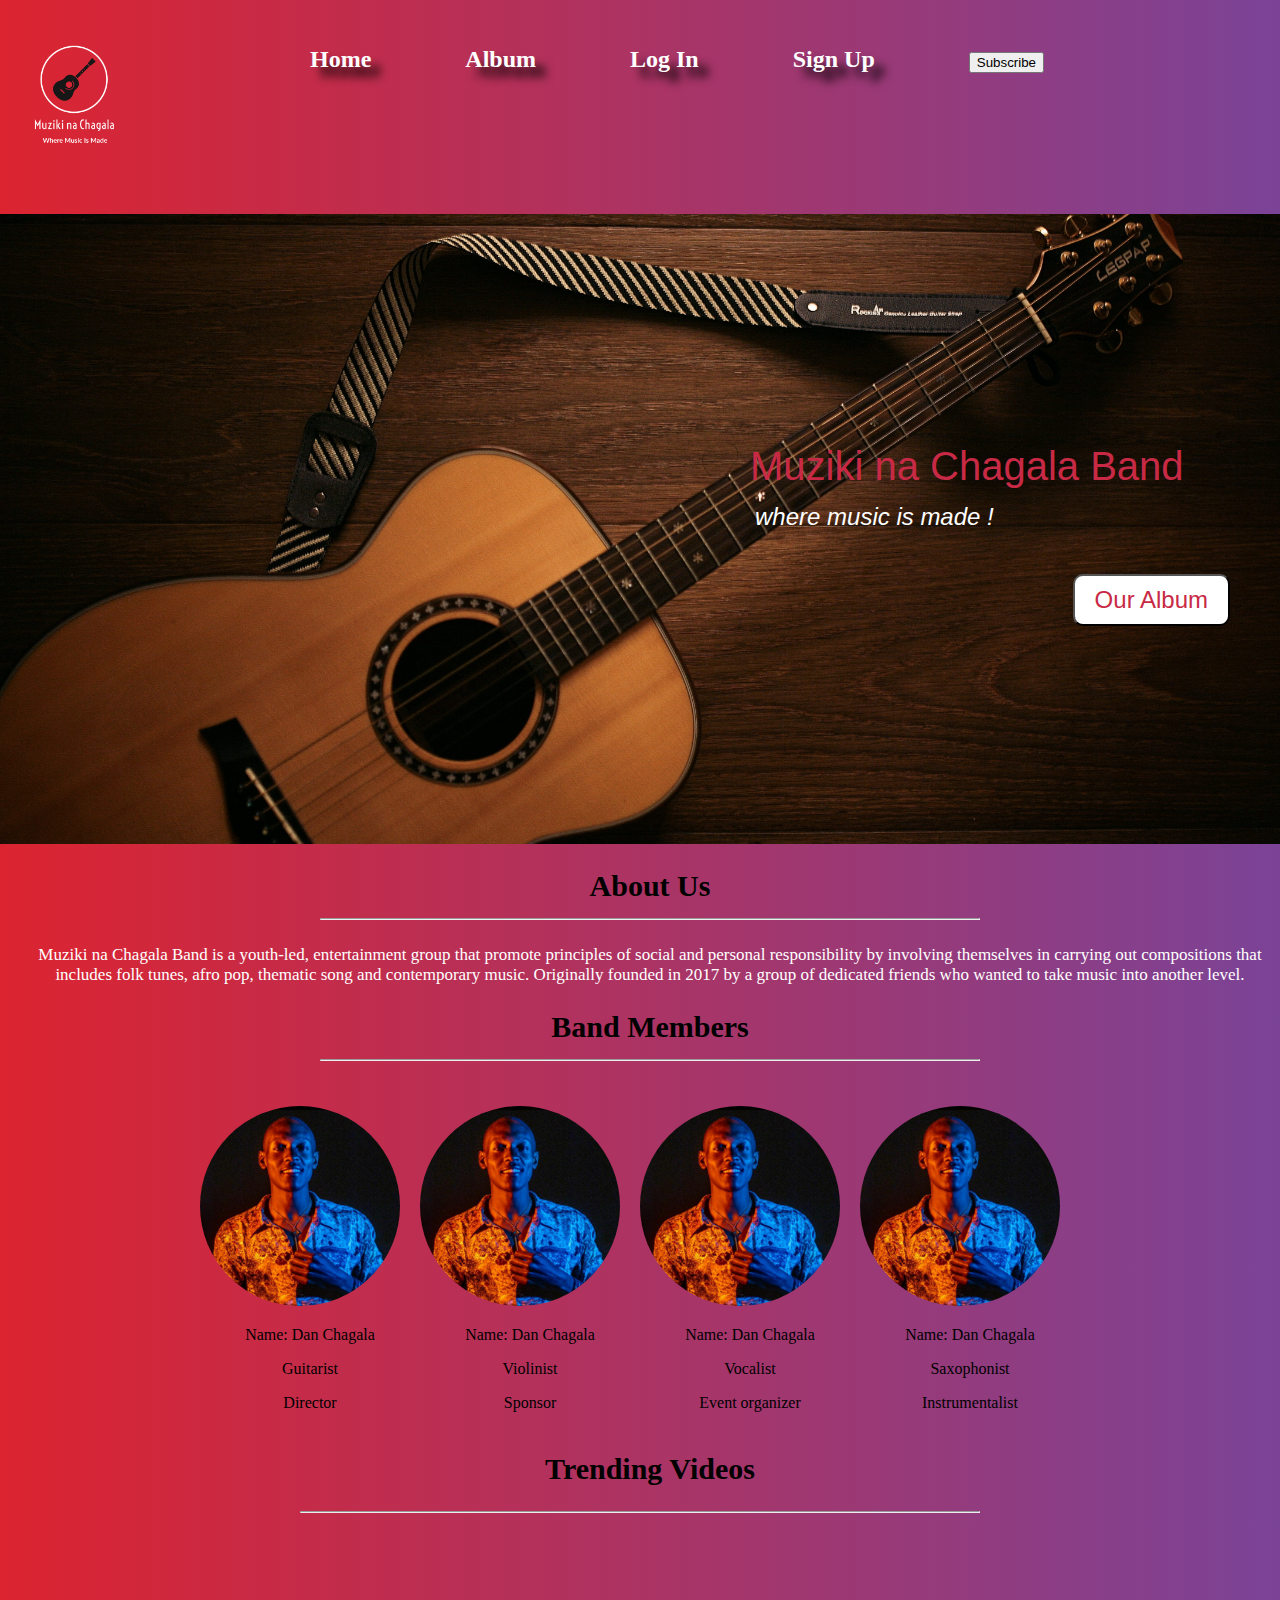
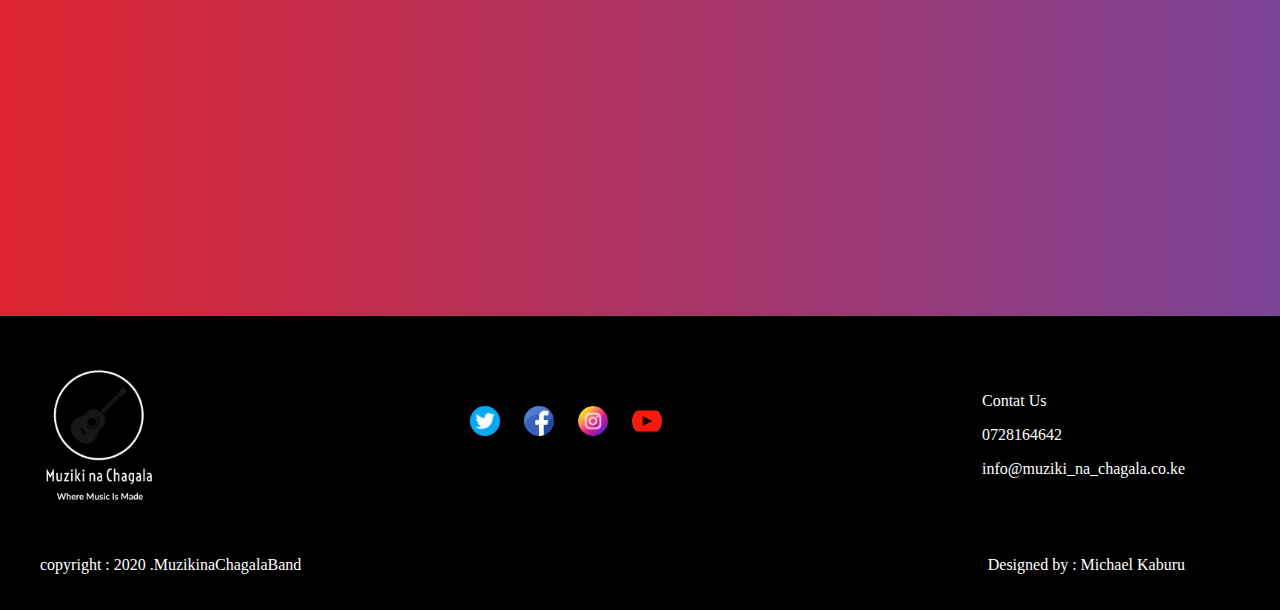
==== index.html @ fcdc2b2e "link the html and js pages" ====
<!DOCTYPE html>
<html lang="en">
<head>
	<meta charset="UTF-8">
	<meta http-equiv="X-UA-Compatible" content="IE=edge">
	<meta name="viewport" content="width=device-width, initial-scale=1.0">
	<link rel="stylesheet" href="./assets/css/style.css">
	<title>Muziki Na Chagala</title>
</head>
<body>
	<!--nav bar-->
    <nav>
		<div id="top-nav">
			<div class="nav-left">
				<img id="logo" src="./assets/images/Muziki-logo.png" alt="logo">
			</div>
			<div class="nav-right">
				<ul>
					<li>
						<a href="#Home">Home</a>
					</li>
					<li>
						<a href="./assets/pages/page2.html">Album</a>
					</li>
					<li>
						<a href="./assets/pages/page2.html">Log In</a>
					</li>
					<li>
						<a href="#subscribe">Sign Up</a>
					</li>
					<li>
						<a href="./assets/pages/page2.html"><input id="button" type="button" onclick="clickAlert()" value="Subscribe"></a>
					</li>
				</ul>
			</div>
		</div>
	</nav>
	<!--header-->
	<header>
	<div>
		<div><p>Muziki na Chagala Band <br> <em>where music is made !</em></p></div>
		<a href="./assets/pages/page2.html"><button><span>Our Album</span> </button></a>
    </div>
	</header>
	<!--about section-->
	<div>
		<h2>About Us <hr></h2> 
    <div class="about">
		<p>Muziki na Chagala Band is a youth-led, entertainment group that promote principles of social and personal responsibility by involving themselves in carrying out compositions that includes folk tunes, afro pop, thematic song and contemporary music. Originally founded in 2017 by a group of dedicated friends who wanted to take music into another level.</p>
	</div>
</div>
<!--Band members-->
<div>
	<div class="members"><h2>Band Members <hr></h2></div>
	<div id="band-members">
		<div class="images"><img onmouseover="mouseOverImg(this)" onmouseout="standardImg(this)" src="./assets/images/member1.png" alt="member1" width="200px" height="200px"> <p>Name: Dan Chagala</p> <p>Guitarist</p> <p>Director</p></div>
		<div class="images"><img onmouseover="mouseOverImg(this)" onmouseout="standardImg(this)"  src="./assets/images/member1.png" alt="member1" width="200px" height="200px"> <p>Name: Dan Chagala</p> <p>Violinist</p> <p>Sponsor</p></div>
		<div class="images"><img onmouseover="mouseOverImg(this)" onmouseout="standardImg(this)" src="./assets/images/member1.png" alt="member1" width="200px" height="200px"> <p>Name: Dan Chagala</p> <p>Vocalist</p> <p>Event organizer</p></div>
		<div class="images"><img onmouseover="mouseOverImg(this)" onmouseout="standardImg(this)" src="./assets/images/member1.png" alt="member1" width="200px" height="200px"> <p>Name: Dan Chagala</p> <p>Saxophonist</p> <p>Instrumentalist</p></div>
	</div>
</div>
<!--Trending videos-->
<div>
	<h2>Trending Videos</h2> <hr>
<div>
	<iframe width="632" height="391" src="https://www.youtube.com/embed/t7iukSlGLdk" title="YouTube video player" frameborder="0" allow="accelerometer; autoplay; clipboard-write; encrypted-media; gyroscope; picture-in-picture" allowfullscreen></iframe>
</div>
</div>

<!--footer-->
<footer>
	<div id="footer-cont">
	<div class="main_footer">
            <div class="left">
                <img src="./assets/images/Muziki-logo.png" alt="logo" width="200px">
            </div> <br>
            <div class="footer-right1 ">
               <a href="#"><img  id="icon" src="./assets/images/twitter.png" alt="twitter"></a>
			   <a href=""><img id="icon" src="./assets/images/facebook.png" alt="facebook"></a>
			   <a href=""><img id="icon" src="./assets/images/instagram.png" alt="instagram"></a>
			   <a href="https://youtu.be/GKZ18TH_Us8"><img id="icon" src="./assets/images/youtube.png" alt="youtube"></a>
            </div> <br>
			<div class="footer-right2 ">
                <p>Contat Us </p>
                <p>0728164642</p>
                <p>info@muziki_na_chagala.co.ke</p>
            </div>
	</div>
	<p>
	<span id="copyright">copyright : 2020 .MuzikinaChagalaBand </span>	<span id="designed">Designed by : Michael Kaburu </span>
	</p>
</div>
</footer>
<script src="./assets/js/index.js"></script>
</body>
</html>
---- assets/css/style.css ----
body{
	margin: 0;
	padding: 0;
	font-family: 'roboto';
	background: #7b4397;
    background: -webkit-linear-gradient(to right, #dc2430, #7b4397);
    background: linear-gradient(to right, #dc2430, #7b4397);

}

nav #top-nav{
	display: flex;
}

#logo{
	width: 150px;
	height: 150px;
	padding-right: 100px;
}

div .nav-right{
	margin-top: 30px;
}

div ul li {
    display: inline;
}

header{
		background-image: url(/assets/images/header.J1.jpg);
		background-size: cover;
		background-position: center;
		height: 70vh;
		margin: 0;
	}

div ul li a {
    text-decoration: none;
    color: white;
    font-weight: 900;
    font-size: x-large;
    padding-right: 90px;
    padding-top: 20px;
    text-shadow: 10px 10px 10px black;
}

header div p{
	color: rgb(200,42,69);
font-family: 'Franklin Gothic Medium', 'Arial Narrow', Arial, sans-serif;
padding-top: 230px;
padding-left: 750px;
font-size: 40px;
position: relative;
}

em{
	font-size: x-large;
	color: #ffffff;
	padding-left: 5px;
}

button{
	background-color:#ffffff;
	padding-left: 20px;
	padding-right: 20px;
	padding-top: 10px;
	padding-bottom: 10px;
	margin-right: 50px;
	float: right;
	border-radius: 10px;
	cursor: pointer;
	font-size: x-large;
}

span{
	color: rgb(200,42,69);
}

h2{
	padding-left: 20px;
	font-size: 30px;
	text-align: center;
	
}

hr{
	align-self: center;
	margin-left: 300px;
	margin-right: 300px;
	
}

div .about p{
	padding-left: 20px;
	font-size: 17px;
	color: #ffffff;
	text-align: center;
}

div #band-members{
	display: flex;
	justify-content: center;
}

div .members{
	text-align: center;
}

div img{
margin-right: 20px;
border-radius: 50%;
margin-top: 20px;
}

div .images{
	text-align: center;
}

iframe{
	width: 100%;
}

#footer-cont{
	background-color:#000;
	padding-bottom: 20px;
}


div.main_footer{
	color: #ffffff;
	display: flex;
}

div #icon{
	width: 30px;
}

div .footer-right1{
	margin-top: 70px;
	margin-left: 250px;
}

div .footer-right2{
	margin-top: 60px;
	margin-left: 300px;
	
}

footer div p{
	color: #ffffff;
}

#copyright{
	color: #ffffff;
	padding-left: 40px;
}

#designed{
	color: #ffffff;
	padding-right: 95px;
	float: right;
}

@media screen and (max-width: 1200px) {
	nav #top-nav{
		display: flex;
	}
	div ul li {
		display: inline;
	}
	div ul li a {
		text-decoration: none;
		color: white;
		font-weight: 900;
		font-size: 20px;
		padding-right: 30px;
		padding-top: 20px;
		text-shadow: 10px 10px 10px black;
	}
	header div p{
		color: rgb(200,42,69);
	font-family: 'Franklin Gothic Medium', 'Arial Narrow', Arial, sans-serif;
	font-size: 30px;
	padding-top: 20px;
    padding-left: 10px;
    position: relative;
	}
	button{
		background-color:#ffffff;
		padding-left: 10px;
		padding-right: 10px;
		padding-top: 10px;
		padding-bottom: 10px;
		margin-right: 10px;
		float: right;
		border-radius: 10px;
		cursor: pointer;
		font-size: x-large;
	}
}

@media screen and (max-width: 650px) {
	nav #top-nav{
		display: flex;
	}
	div ul li {
		display: inline;
	}
	div ul li a {
		text-decoration: none;
		color: white;
		font-weight: 900;
		font-size:10px;
		padding-right: 20px;
		padding-top: 20px;
		text-shadow: 10px 10px 10px black;
	}
	#logo{
		width: 80px;
		height: 80px;
		padding-right: 20px;
	}
	hr{
		align-self: center;
		margin-left: 100px;
		margin-right: 100px;
		
	}
	div img{
		width: 100px;
	margin-right: 20px;
	border-radius: 50%;
	margin-top: 20px;
	}
	button{
		background-color:#ffffff;
		padding-left: 10px;
		padding-right: 10px;
		padding-top: 10px;
		padding-bottom: 10px;
		margin-right: 10px;
		float: right;
		border-radius: 10px;
		cursor: pointer;
		font-size: x-large;
	}
	header div p{
		color: rgb(200,42,69);
	font-family: 'Franklin Gothic Medium', 'Arial Narrow', Arial, sans-serif;
	font-size: 10px;
	padding-top: 0px;
padding-left: 10px;
font-size: 40px;
position: relative;
	}
	
}
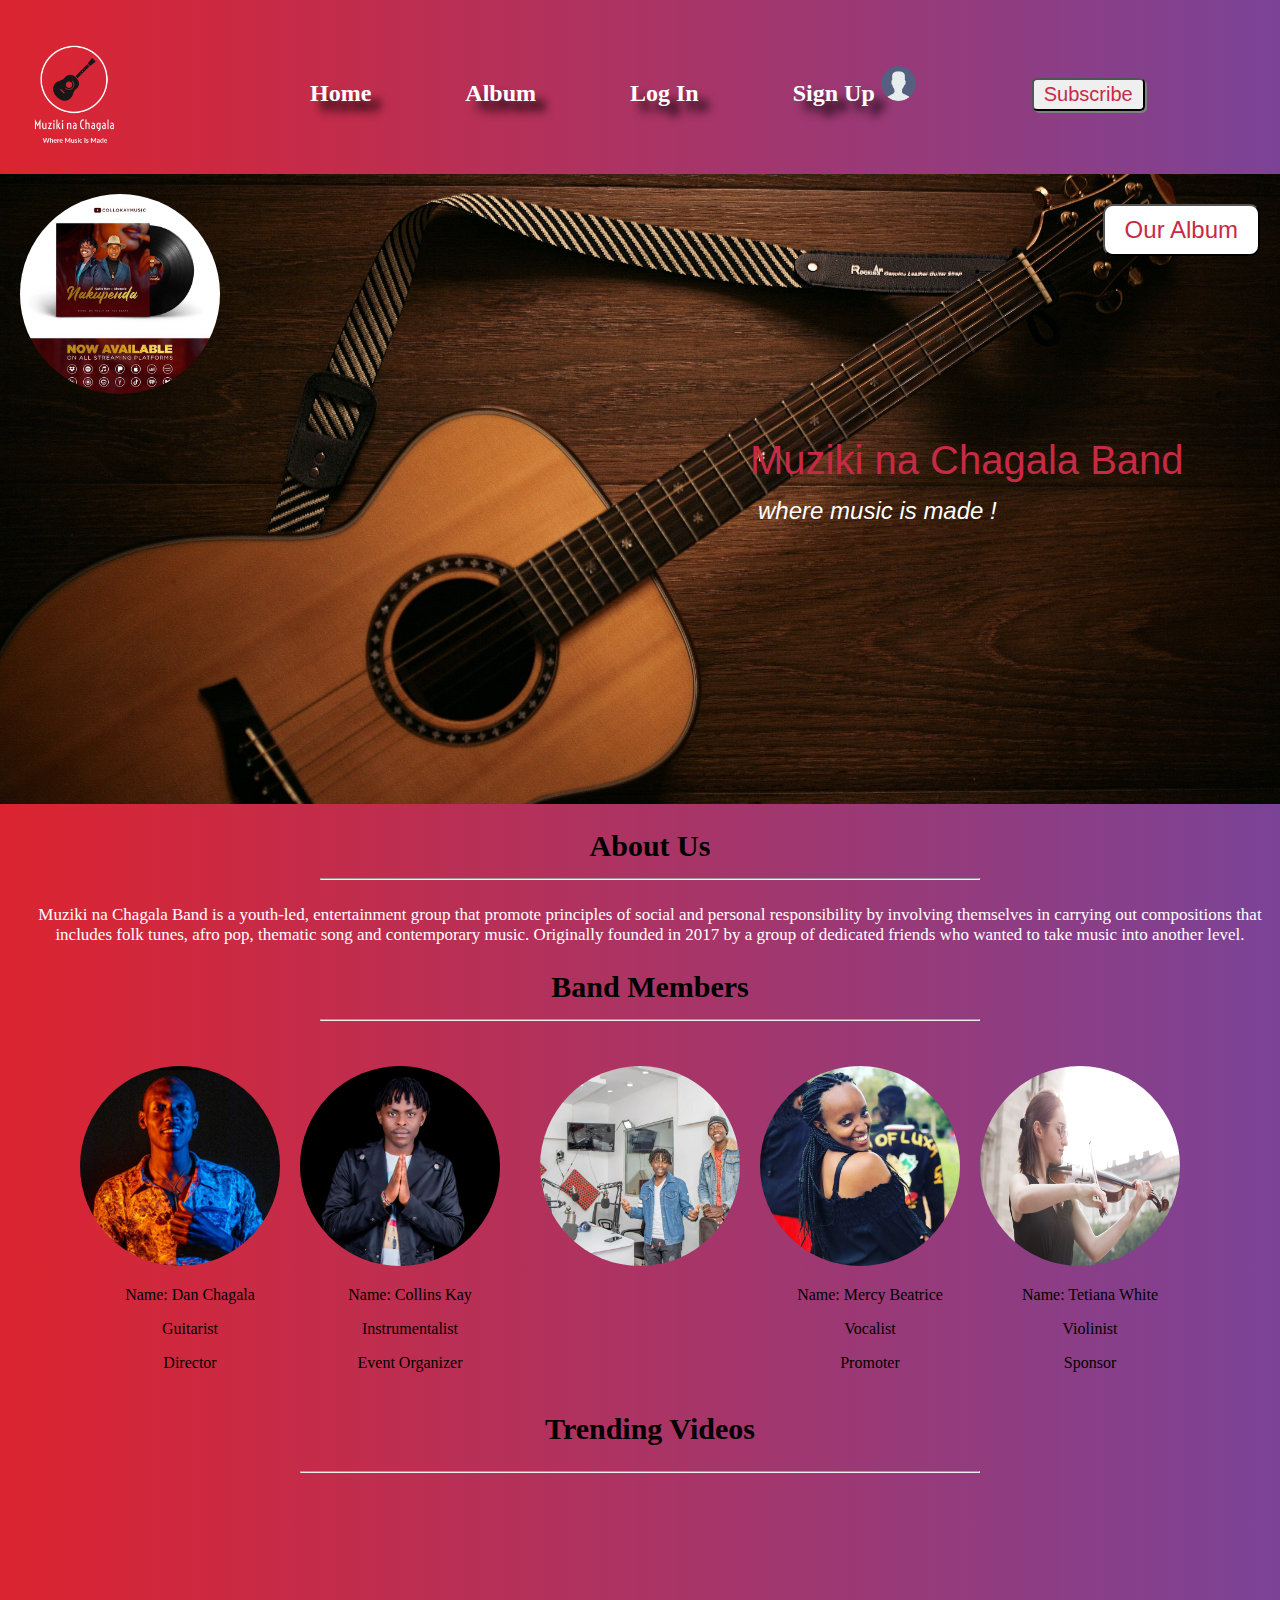
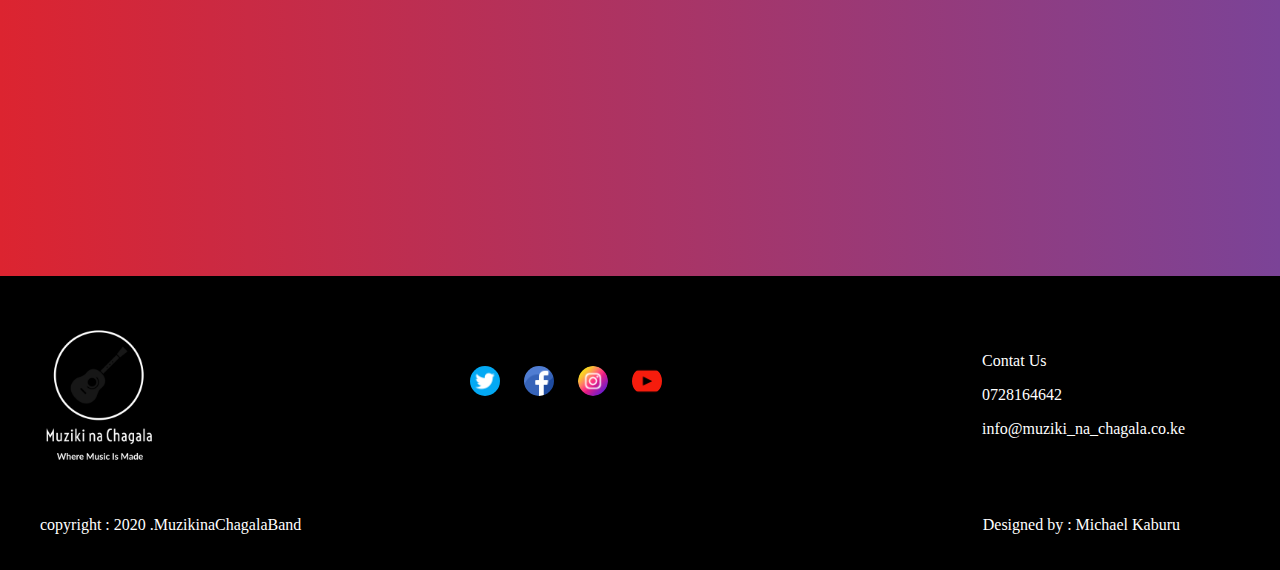
==== commit cb2418d8: "upload images" ====
--- a/index.html
+++ b/index.html
@@ -26,10 +26,10 @@
 						<a href="./assets/pages/page2.html">Log In</a>
 					</li>
 					<li>
-						<a href="#subscribe">Sign Up</a>
+						<a href="#subscribe">Sign Up <img src="./assets/images/profile.png" alt="profile" width="35px"> </a>
 					</li>
 					<li>
-						<a href="./assets/pages/page2.html"><input id="button" type="button" onclick="clickAlert()" value="Subscribe"></a>
+						<a href="./assets/pages/page2.html"><input id="button" class="subscription-btn" type="button" onclick="clickAlert()" value="Subscribe"></a>
 					</li>
 				</ul>
 			</div>
@@ -38,8 +38,10 @@
 	<!--header-->
 	<header>
 	<div>
+		<img src="./assets/images/album.jpg" alt="" width="200px" style="margin-left:20px ;">
+		<a href="./assets/pages/page2.html"><button><span>Our Album</span> </button></a>
 		<div><p>Muziki na Chagala Band <br> <em>where music is made !</em></p></div>
-		<a href="./assets/pages/page2.html"><button><span>Our Album</span> </button></a>
+		
     </div>
 	</header>
 	<!--about section-->
@@ -54,9 +56,10 @@
 	<div class="members"><h2>Band Members <hr></h2></div>
 	<div id="band-members">
 		<div class="images"><img onmouseover="mouseOverImg(this)" onmouseout="standardImg(this)" src="./assets/images/member1.png" alt="member1" width="200px" height="200px"> <p>Name: Dan Chagala</p> <p>Guitarist</p> <p>Director</p></div>
-		<div class="images"><img onmouseover="mouseOverImg(this)" onmouseout="standardImg(this)"  src="./assets/images/member1.png" alt="member1" width="200px" height="200px"> <p>Name: Dan Chagala</p> <p>Violinist</p> <p>Sponsor</p></div>
-		<div class="images"><img onmouseover="mouseOverImg(this)" onmouseout="standardImg(this)" src="./assets/images/member1.png" alt="member1" width="200px" height="200px"> <p>Name: Dan Chagala</p> <p>Vocalist</p> <p>Event organizer</p></div>
-		<div class="images"><img onmouseover="mouseOverImg(this)" onmouseout="standardImg(this)" src="./assets/images/member1.png" alt="member1" width="200px" height="200px"> <p>Name: Dan Chagala</p> <p>Saxophonist</p> <p>Instrumentalist</p></div>
+		<div class="images"><img onmouseover="mouseOverImg(this)" onmouseout="standardImg(this)"  src="./assets/images/member2.jpg" alt="member1" width="200px" height="200px"> <p>Name: Collins Kay</p> <p>Instrumentalist</p><p>Event Organizer</p></div>
+		<div class="images"><img onmouseover="mouseOverImg(this)" onmouseout="standardImg(this)"  src="./assets/images/Muziki.jpg" alt="" width="200px" style="margin-left:20px ;"></div>
+		<div class="images"><img onmouseover="mouseOverImg(this)" onmouseout="standardImg(this)" src="./assets/images/member3.jpg" alt="member1" width="200px" height="200px"> <p>Name: Mercy Beatrice</p> <p>Vocalist</p> <p>Promoter</p></div>
+		<div class="images"><img onmouseover="mouseOverImg(this)" onmouseout="standardImg(this)" src="./assets/images/member4.jpg" alt="member1" width="200px" height="200px"> <p>Name: Tetiana White</p> <p>Violinist</p> <p>Sponsor</p></div>
 	</div>
 </div>
 <!--Trending videos-->
--- a/assets/css/style.css
+++ b/assets/css/style.css
@@ -24,6 +24,16 @@
 
 div ul li {
     display: inline;
+}
+
+.subscription-btn{
+	padding: 3px 10px 3px 10px;
+	color: rgb(200,42,69);
+	box-shadow: 2px 2px grey ;
+	border-radius: 5px;
+	font-size: 20px;
+	cursor: pointer;
+
 }
 
 header{
@@ -47,7 +57,7 @@
 header div p{
 	color: rgb(200,42,69);
 font-family: 'Franklin Gothic Medium', 'Arial Narrow', Arial, sans-serif;
-padding-top: 230px;
+padding-top: 0px;
 padding-left: 750px;
 font-size: 40px;
 position: relative;
@@ -56,7 +66,7 @@
 em{
 	font-size: x-large;
 	color: #ffffff;
-	padding-left: 5px;
+	padding-left: 8px;
 }
 
 button{
@@ -65,7 +75,8 @@
 	padding-right: 20px;
 	padding-top: 10px;
 	padding-bottom: 10px;
-	margin-right: 50px;
+	margin-right: 20px;
+	margin-top: 30px;
 	float: right;
 	border-radius: 10px;
 	cursor: pointer;
@@ -157,11 +168,11 @@
 
 #designed{
 	color: #ffffff;
-	padding-right: 95px;
+	padding-right: 100px;
 	float: right;
 }
 
-@media screen and (max-width: 1200px) {
+@media screen and (max-width: 1100px) {
 	nav #top-nav{
 		display: flex;
 	}
@@ -178,12 +189,92 @@
 		text-shadow: 10px 10px 10px black;
 	}
 	header div p{
-		color: rgb(200,42,69);
+	color: rgb(200,42,69);
 	font-family: 'Franklin Gothic Medium', 'Arial Narrow', Arial, sans-serif;
-	font-size: 30px;
-	padding-top: 20px;
-    padding-left: 10px;
-    position: relative;
+	padding-top: 0px;
+	padding-left: 750px;
+	font-size: 20px;
+	position: relative;
+	}
+	
+    em{
+		font-size: 15px;
+		color: #ffffff;
+		padding-left: 5px;
+	}
+	div img{
+		margin-right: 20px;
+		border-radius: 50%;
+		margin-top: 20px;
+		width: 100px;
+		}
+	button{
+		background-color:#ffffff;
+		padding-left: 10px;
+		padding-right: 10px;
+		padding-top: 10px;
+		padding-bottom: 10px;
+		margin-right: 10px;
+		float: right;
+		border-radius: 10px;
+		cursor: pointer;
+		font: size 15px;;
+	}
+	div .footer-right1{
+		margin-top: 70px;
+		margin-left: 100px;
+	}
+
+	div .footer-right2{
+		margin-top: 60px;
+		margin-left: 100px;
+		
+	}
+
+	#copyright{
+		color: #ffffff;
+		padding-left: 20px;
+	}
+	
+	#designed{
+		color: #ffffff;
+		padding-right: 80px;
+		float: right;
+	}
+}
+
+@media screen and (max-width: 650px) {
+	nav #top-nav{
+		display: flex;
+	}
+	div ul li {
+		display: inline;
+	}
+	div ul li a {
+		text-decoration: none;
+		color: white;
+		font-weight: 900;
+		font-size:10px;
+		padding-right: 20px;
+		padding-top: 20px;
+		text-shadow: 10px 10px 10px black;
+	}
+	#logo{
+		width: 80px;
+		height: 80px;
+		padding-right: 20px;
+	}
+	hr{
+		align-self: center;
+		margin-left: 100px;
+		margin-right: 100px;
+		
+	}
+	div img{
+		width: 100px;
+	margin-right: 20px;
+	border-radius: 50%;
+	margin-top: 20px;
 	}
 	button{
 		background-color:#ffffff;
@@ -197,53 +288,6 @@
 		cursor: pointer;
 		font-size: x-large;
 	}
-}
-
-@media screen and (max-width: 650px) {
-	nav #top-nav{
-		display: flex;
-	}
-	div ul li {
-		display: inline;
-	}
-	div ul li a {
-		text-decoration: none;
-		color: white;
-		font-weight: 900;
-		font-size:10px;
-		padding-right: 20px;
-		padding-top: 20px;
-		text-shadow: 10px 10px 10px black;
-	}
-	#logo{
-		width: 80px;
-		height: 80px;
-		padding-right: 20px;
-	}
-	hr{
-		align-self: center;
-		margin-left: 100px;
-		margin-right: 100px;
-		
-	}
-	div img{
-		width: 100px;
-	margin-right: 20px;
-	border-radius: 50%;
-	margin-top: 20px;
-	}
-	button{
-		background-color:#ffffff;
-		padding-left: 10px;
-		padding-right: 10px;
-		padding-top: 10px;
-		padding-bottom: 10px;
-		margin-right: 10px;
-		float: right;
-		border-radius: 10px;
-		cursor: pointer;
-		font-size: x-large;
-	}
 	header div p{
 		color: rgb(200,42,69);
 	font-family: 'Franklin Gothic Medium', 'Arial Narrow', Arial, sans-serif;
@@ -254,4 +298,15 @@
 position: relative;
 	}
 	
+	#copyright{
+		color: #ffffff;
+		padding-left: 20px;
+	}
+	
+	#designed{
+		color: #ffffff;
+		padding-left:20px;
+		float: left;
+
+	}
 }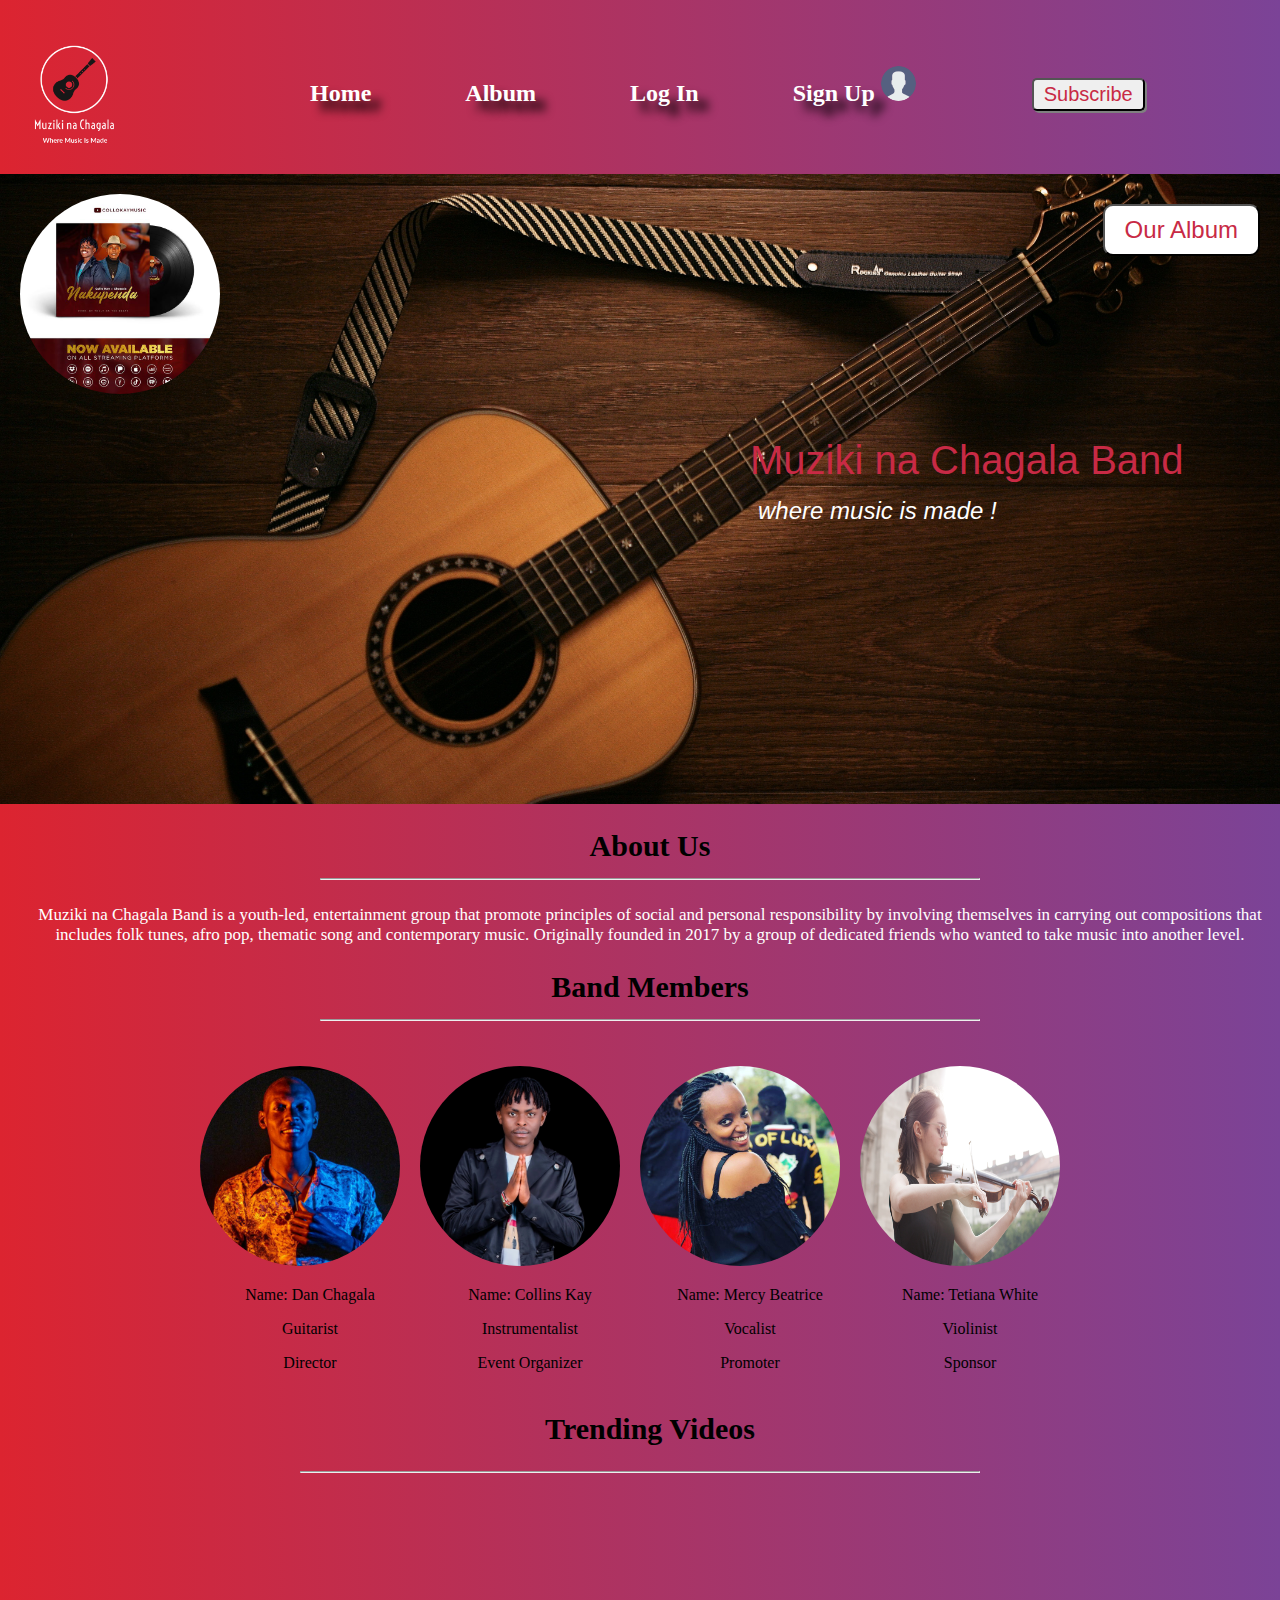
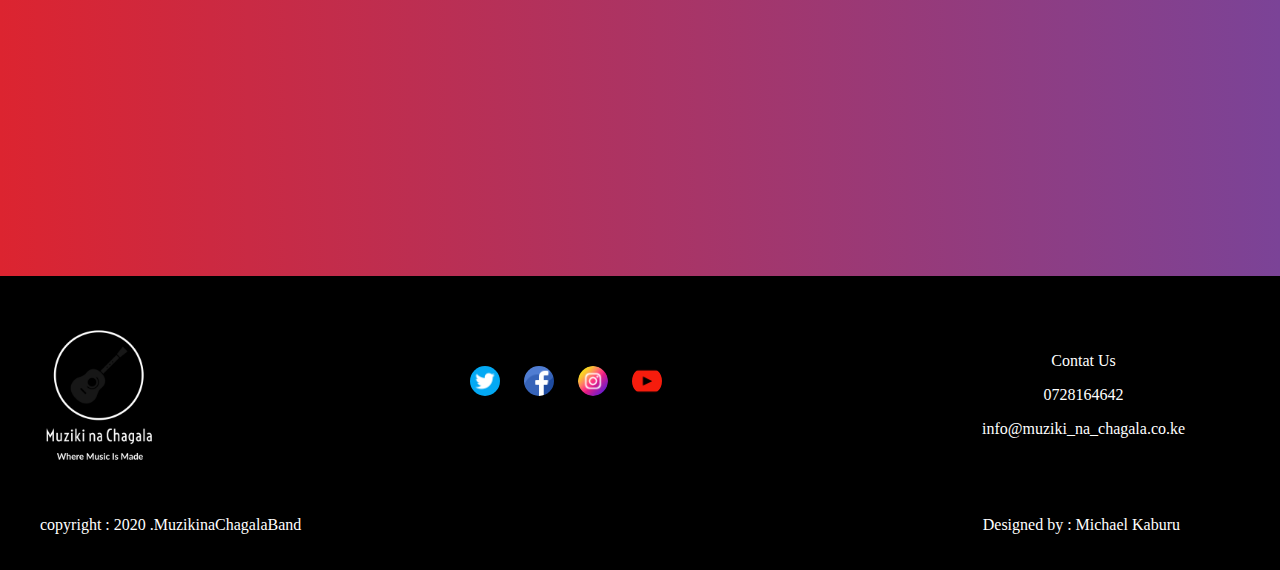
==== commit 07ad78b5: "update media query" ====
--- a/index.html
+++ b/index.html
@@ -1,99 +1,125 @@
 <!DOCTYPE html>
 <html lang="en">
+
 <head>
-	<meta charset="UTF-8">
-	<meta http-equiv="X-UA-Compatible" content="IE=edge">
-	<meta name="viewport" content="width=device-width, initial-scale=1.0">
-	<link rel="stylesheet" href="./assets/css/style.css">
-	<title>Muziki Na Chagala</title>
+    <meta charset="UTF-8">
+    <meta http-equiv="X-UA-Compatible" content="IE=edge">
+    <meta name="viewport" content="width=device-width, initial-scale=1.0">
+    <link rel="stylesheet" href="./assets/css/style.css">
+    <title>Muziki Na Chagala</title>
 </head>
+
 <body>
-	<!--nav bar-->
+    <!--nav bar-->
     <nav>
-		<div id="top-nav">
-			<div class="nav-left">
-				<img id="logo" src="./assets/images/Muziki-logo.png" alt="logo">
-			</div>
-			<div class="nav-right">
-				<ul>
-					<li>
-						<a href="#Home">Home</a>
-					</li>
-					<li>
-						<a href="./assets/pages/page2.html">Album</a>
-					</li>
-					<li>
-						<a href="./assets/pages/page2.html">Log In</a>
-					</li>
-					<li>
-						<a href="#subscribe">Sign Up <img src="./assets/images/profile.png" alt="profile" width="35px"> </a>
-					</li>
-					<li>
-						<a href="./assets/pages/page2.html"><input id="button" class="subscription-btn" type="button" onclick="clickAlert()" value="Subscribe"></a>
-					</li>
-				</ul>
-			</div>
-		</div>
-	</nav>
-	<!--header-->
-	<header>
-	<div>
-		<img src="./assets/images/album.jpg" alt="" width="200px" style="margin-left:20px ;">
-		<a href="./assets/pages/page2.html"><button><span>Our Album</span> </button></a>
-		<div><p>Muziki na Chagala Band <br> <em>where music is made !</em></p></div>
-		
+        <div id="top-nav">
+            <div class="nav-left">
+                <img id="logo" src="./assets/images/Muziki-logo.png" alt="logo">
+            </div>
+            <div class="nav-right">
+                <ul>
+                    <li>
+                        <a href="#Home">Home</a>
+                    </li>
+                    <li>
+                        <a href="./assets/page2.html">Album</a>
+                    </li>
+                    <li>
+                        <a href="./assets/page2.html">Log In</a>
+                    </li>
+                    <li>
+                        <a href="#subscribe">Sign Up <img src="./assets/images/profile.png" alt="profile" width="35px"> </a>
+                    </li>
+                    <li>
+                        <a href="./assets/page2.html"><input id="button" class="subscription-btn" type="button" onclick="clickAlert()" value="Subscribe"></a>
+                    </li>
+                </ul>
+            </div>
+        </div>
+    </nav>
+    <!--header-->
+    <header>
+        <div>
+            <img src="./assets/images/album.jpg" alt="" width="200px" style="margin-left:20px ;">
+            <a href="./assets/page2.html"><button><span>Our Album</span> </button></a>
+            <div>
+                <p>Muziki na Chagala Band <br> <em>where music is made !</em></p>
+            </div>
+        </div>
+    </header>
+    <!--about section-->
+    <div>
+        <h2>About Us
+            <hr>
+        </h2>
+        <div class="about">
+            <p>Muziki na Chagala Band is a youth-led, entertainment group that promote principles of social and personal responsibility by involving themselves in carrying out compositions that includes folk tunes, afro pop, thematic song and contemporary
+                music. Originally founded in 2017 by a group of dedicated friends who wanted to take music into another level.</p>
+        </div>
     </div>
-	</header>
-	<!--about section-->
-	<div>
-		<h2>About Us <hr></h2> 
-    <div class="about">
-		<p>Muziki na Chagala Band is a youth-led, entertainment group that promote principles of social and personal responsibility by involving themselves in carrying out compositions that includes folk tunes, afro pop, thematic song and contemporary music. Originally founded in 2017 by a group of dedicated friends who wanted to take music into another level.</p>
-	</div>
-</div>
-<!--Band members-->
-<div>
-	<div class="members"><h2>Band Members <hr></h2></div>
-	<div id="band-members">
-		<div class="images"><img onmouseover="mouseOverImg(this)" onmouseout="standardImg(this)" src="./assets/images/member1.png" alt="member1" width="200px" height="200px"> <p>Name: Dan Chagala</p> <p>Guitarist</p> <p>Director</p></div>
-		<div class="images"><img onmouseover="mouseOverImg(this)" onmouseout="standardImg(this)"  src="./assets/images/member2.jpg" alt="member1" width="200px" height="200px"> <p>Name: Collins Kay</p> <p>Instrumentalist</p><p>Event Organizer</p></div>
-		<div class="images"><img onmouseover="mouseOverImg(this)" onmouseout="standardImg(this)"  src="./assets/images/Muziki.jpg" alt="" width="200px" style="margin-left:20px ;"></div>
-		<div class="images"><img onmouseover="mouseOverImg(this)" onmouseout="standardImg(this)" src="./assets/images/member3.jpg" alt="member1" width="200px" height="200px"> <p>Name: Mercy Beatrice</p> <p>Vocalist</p> <p>Promoter</p></div>
-		<div class="images"><img onmouseover="mouseOverImg(this)" onmouseout="standardImg(this)" src="./assets/images/member4.jpg" alt="member1" width="200px" height="200px"> <p>Name: Tetiana White</p> <p>Violinist</p> <p>Sponsor</p></div>
-	</div>
-</div>
-<!--Trending videos-->
-<div>
-	<h2>Trending Videos</h2> <hr>
-<div>
-	<iframe width="632" height="391" src="https://www.youtube.com/embed/t7iukSlGLdk" title="YouTube video player" frameborder="0" allow="accelerometer; autoplay; clipboard-write; encrypted-media; gyroscope; picture-in-picture" allowfullscreen></iframe>
-</div>
-</div>
+    <!--Band members-->
+    <div>
+        <div class="members">
+            <h2>Band Members
+                <hr>
+            </h2>
+        </div>
+        <div id="band-members">
+            <div class="images"><img onmouseover="mouseOverImg(this)" onmouseout="standardImg(this)" src="./assets/images/member1.png" alt="member1" width="200px" height="200px">
+                <p>Name: Dan Chagala</p>
+                <p>Guitarist</p>
+                <p>Director</p>
+            </div>
+            <div class="images"><img onmouseover="mouseOverImg(this)" onmouseout="standardImg(this)" src="./assets/images/member2.jpg" alt="member1" width="200px" height="200px">
+                <p>Name: Collins Kay</p>
+                <p>Instrumentalist</p>
+                <p>Event Organizer</p>
+            </div>
+            <div class="images"><img onmouseover="mouseOverImg(this)" onmouseout="standardImg(this)" src="./assets/images/member3.jpg" alt="member1" width="200px" height="200px">
+                <p>Name: Mercy Beatrice</p>
+                <p>Vocalist</p>
+                <p>Promoter</p>
+            </div>
+            <div class="images"><img onmouseover="mouseOverImg(this)" onmouseout="standardImg(this)" src="./assets/images/member4.jpg" alt="member1" width="200px" height="200px">
+                <p>Name: Tetiana White</p>
+                <p>Violinist</p>
+                <p>Sponsor</p>
+            </div>
+        </div>
+    </div>
+    <!--Trending videos-->
+    <div>
+        <h2>Trending Videos</h2>
+        <hr>
+        <div>
+            <iframe width="632" height="391" src="https://www.youtube.com/embed/t7iukSlGLdk" title="YouTube video player" frameborder="0" allow="accelerometer; autoplay; clipboard-write; encrypted-media; gyroscope; picture-in-picture" allowfullscreen></iframe>
+        </div>
+    </div>
+    <!--footer-->
+    <footer>
+        <div id="footer-cont">
+            <div class="main_footer">
+                <div class="left">
+                    <img src="./assets/images/Muziki-logo.png" alt="logo" width="200px">
+                </div><br>
+                <div class="footer-right1 ">
+                    <a href="#"><img id="icon" src="./assets/images/twitter.png" alt="twitter"></a>
+                    <a href=""><img id="icon" src="./assets/images/facebook.png" alt="facebook"></a>
+                    <a href=""><img id="icon" src="./assets/images/instagram.png" alt="instagram"></a>
+                    <a href="https://youtu.be/GKZ18TH_Us8"><img id="icon" src="./assets/images/youtube.png" alt="youtube"></a>
+                </div><br>
+                <div class="footer-right2 ">
+                    <p>Contat Us </p>
+                    <p>0728164642</p>
+                    <p>info@muziki_na_chagala.co.ke</p>
+                </div>
+            </div>
+            <p>
+                <span id="copyright">copyright : 2020 .MuzikinaChagalaBand </span> <span id="designed">Designed by : Michael Kaburu </span>
+            </p>
+        </div>
+    </footer>
+    <script src="./assets/js/index.js"></script>
+</body>
 
-<!--footer-->
-<footer>
-	<div id="footer-cont">
-	<div class="main_footer">
-            <div class="left">
-                <img src="./assets/images/Muziki-logo.png" alt="logo" width="200px">
-            </div> <br>
-            <div class="footer-right1 ">
-               <a href="#"><img  id="icon" src="./assets/images/twitter.png" alt="twitter"></a>
-			   <a href=""><img id="icon" src="./assets/images/facebook.png" alt="facebook"></a>
-			   <a href=""><img id="icon" src="./assets/images/instagram.png" alt="instagram"></a>
-			   <a href="https://youtu.be/GKZ18TH_Us8"><img id="icon" src="./assets/images/youtube.png" alt="youtube"></a>
-            </div> <br>
-			<div class="footer-right2 ">
-                <p>Contat Us </p>
-                <p>0728164642</p>
-                <p>info@muziki_na_chagala.co.ke</p>
-            </div>
-	</div>
-	<p>
-	<span id="copyright">copyright : 2020 .MuzikinaChagalaBand </span>	<span id="designed">Designed by : Michael Kaburu </span>
-	</p>
-</div>
-</footer>
-<script src="./assets/js/index.js"></script>
-</body>
 </html>--- a/assets/css/style.css
+++ b/assets/css/style.css
@@ -1,48 +1,46 @@
-body{
-	margin: 0;
-	padding: 0;
-	font-family: 'roboto';
-	background: #7b4397;
+body {
+    margin: 0;
+    padding: 0;
+    font-family: 'roboto';
+    background: #7b4397;
     background: -webkit-linear-gradient(to right, #dc2430, #7b4397);
     background: linear-gradient(to right, #dc2430, #7b4397);
-
-}
-
-nav #top-nav{
-	display: flex;
-}
-
-#logo{
-	width: 150px;
-	height: 150px;
-	padding-right: 100px;
-}
-
-div .nav-right{
-	margin-top: 30px;
+}
+
+nav #top-nav {
+    display: flex;
+}
+
+#logo {
+    width: 150px;
+    height: 150px;
+    padding-right: 100px;
+}
+
+div .nav-right {
+    margin-top: 30px;
 }
 
 div ul li {
     display: inline;
 }
 
-.subscription-btn{
-	padding: 3px 10px 3px 10px;
-	color: rgb(200,42,69);
-	box-shadow: 2px 2px grey ;
-	border-radius: 5px;
-	font-size: 20px;
-	cursor: pointer;
-
-}
-
-header{
-		background-image: url(/assets/images/header.J1.jpg);
-		background-size: cover;
-		background-position: center;
-		height: 70vh;
-		margin: 0;
-	}
+.subscription-btn {
+    padding: 3px 10px 3px 10px;
+    color: rgb(200, 42, 69);
+    box-shadow: 2px 2px grey;
+    border-radius: 5px;
+    font-size: 20px;
+    cursor: pointer;
+}
+
+header {
+    background-image: url(../images/header.J1.jpg);
+    background-size: cover;
+    background-position: center;
+    height: 70vh;
+    margin: 0;
+}
 
 div ul li a {
     text-decoration: none;
@@ -54,259 +52,357 @@
     text-shadow: 10px 10px 10px black;
 }
 
-header div p{
-	color: rgb(200,42,69);
-font-family: 'Franklin Gothic Medium', 'Arial Narrow', Arial, sans-serif;
-padding-top: 0px;
-padding-left: 750px;
-font-size: 40px;
-position: relative;
-}
-
-em{
-	font-size: x-large;
-	color: #ffffff;
-	padding-left: 8px;
-}
-
-button{
-	background-color:#ffffff;
-	padding-left: 20px;
-	padding-right: 20px;
-	padding-top: 10px;
-	padding-bottom: 10px;
-	margin-right: 20px;
-	margin-top: 30px;
-	float: right;
-	border-radius: 10px;
-	cursor: pointer;
-	font-size: x-large;
-}
-
-span{
-	color: rgb(200,42,69);
-}
-
-h2{
-	padding-left: 20px;
-	font-size: 30px;
-	text-align: center;
-	
-}
-
-hr{
-	align-self: center;
-	margin-left: 300px;
-	margin-right: 300px;
-	
-}
-
-div .about p{
-	padding-left: 20px;
-	font-size: 17px;
-	color: #ffffff;
-	text-align: center;
-}
-
-div #band-members{
-	display: flex;
-	justify-content: center;
-}
-
-div .members{
-	text-align: center;
-}
-
-div img{
-margin-right: 20px;
-border-radius: 50%;
-margin-top: 20px;
-}
-
-div .images{
-	text-align: center;
-}
-
-iframe{
-	width: 100%;
-}
-
-#footer-cont{
-	background-color:#000;
-	padding-bottom: 20px;
-}
-
-
-div.main_footer{
-	color: #ffffff;
-	display: flex;
-}
-
-div #icon{
-	width: 30px;
-}
-
-div .footer-right1{
-	margin-top: 70px;
-	margin-left: 250px;
-}
-
-div .footer-right2{
-	margin-top: 60px;
-	margin-left: 300px;
-	
-}
-
-footer div p{
-	color: #ffffff;
-}
-
-#copyright{
-	color: #ffffff;
-	padding-left: 40px;
-}
-
-#designed{
-	color: #ffffff;
-	padding-right: 100px;
-	float: right;
-}
-
-@media screen and (max-width: 1100px) {
-	nav #top-nav{
-		display: flex;
-	}
-	div ul li {
-		display: inline;
-	}
-	div ul li a {
-		text-decoration: none;
-		color: white;
-		font-weight: 900;
-		font-size: 20px;
-		padding-right: 30px;
-		padding-top: 20px;
-		text-shadow: 10px 10px 10px black;
-	}
-	header div p{
-	color: rgb(200,42,69);
-	font-family: 'Franklin Gothic Medium', 'Arial Narrow', Arial, sans-serif;
-	padding-top: 0px;
-	padding-left: 750px;
-	font-size: 20px;
-	position: relative;
-	}
-	
-    em{
-		font-size: 15px;
-		color: #ffffff;
-		padding-left: 5px;
-	}
-	div img{
-		margin-right: 20px;
-		border-radius: 50%;
-		margin-top: 20px;
-		width: 100px;
-		}
-	button{
-		background-color:#ffffff;
-		padding-left: 10px;
-		padding-right: 10px;
-		padding-top: 10px;
-		padding-bottom: 10px;
-		margin-right: 10px;
-		float: right;
-		border-radius: 10px;
-		cursor: pointer;
-		font: size 15px;;
-	}
-	div .footer-right1{
-		margin-top: 70px;
-		margin-left: 100px;
-	}
-
-	div .footer-right2{
-		margin-top: 60px;
-		margin-left: 100px;
-		
-	}
-
-	#copyright{
-		color: #ffffff;
-		padding-left: 20px;
-	}
-	
-	#designed{
-		color: #ffffff;
-		padding-right: 80px;
-		float: right;
-	}
-}
+header div p {
+    color: rgb(200, 42, 69);
+    font-family: 'Franklin Gothic Medium', 'Arial Narrow', Arial, sans-serif;
+    padding-top: 0px;
+    padding-left: 750px;
+    font-size: 40px;
+    position: relative;
+}
+
+em {
+    font-size: x-large;
+    color: #ffffff;
+    padding-left: 8px;
+}
+
+button {
+    background-color: #ffffff;
+    padding-left: 20px;
+    padding-right: 20px;
+    padding-top: 10px;
+    padding-bottom: 10px;
+    margin-right: 20px;
+    margin-top: 30px;
+    float: right;
+    border-radius: 10px;
+    cursor: pointer;
+    font-size: x-large;
+}
+
+span {
+    color: rgb(200, 42, 69);
+}
+
+h2 {
+    padding-left: 20px;
+    font-size: 30px;
+    text-align: center;
+}
+
+hr {
+    align-self: center;
+    margin-left: 300px;
+    margin-right: 300px;
+}
+
+div .about p {
+    padding-left: 20px;
+    font-size: 17px;
+    color: #ffffff;
+    text-align: center;
+}
+
+div #band-members {
+    display: flex;
+    justify-content: center;
+}
+
+div .members {
+    text-align: center;
+}
+
+div img {
+    margin-right: 20px;
+    border-radius: 50%;
+    margin-top: 20px;
+}
+
+div .images {
+    text-align: center;
+}
+
+iframe {
+    width: 100%;
+}
+
+#footer-cont {
+    background-color: #000;
+    padding-bottom: 20px;
+}
+
+div.main_footer {
+    color: #ffffff;
+    display: flex;
+}
+
+div #icon {
+    width: 30px;
+}
+
+div .footer-right1 {
+    margin-top: 70px;
+    margin-left: 250px;
+}
+
+div .footer-right2 {
+    margin-top: 60px;
+    margin-left: 300px;
+    text-align: center;
+}
+
+footer div p {
+    color: #ffffff;
+}
+
+#copyright {
+    color: #ffffff;
+    padding-left: 40px;
+}
+
+#designed {
+    color: #ffffff;
+    padding-right: 100px;
+    float: right;
+}
+
+/*media query with max width 1200px*/
+@media screen and (max-width: 1200px) {
+    nav #top-nav {
+        display: flex;
+    }
+    div ul li {
+        display: inline;
+    }
+    div ul li a {
+        text-decoration: none;
+        color: white;
+        font-weight: 900;
+        font-size: 20px;
+        padding-right: 30px;
+        padding-top: 20px;
+        text-shadow: 10px 10px 10px black;
+    }
+    header div p {
+        color: rgb(200, 42, 69);
+        font-family: 'Franklin Gothic Medium', 'Arial Narrow', Arial, sans-serif;
+        padding-top: 0px;
+        padding-left: 750px;
+        font-size: 30px;
+        position: relative;
+    }
+    em {
+        font-size: 20px;
+        color: #ffffff;
+        padding-left: 5px;
+    }
+    div img {
+        margin-right: 20px;
+        border-radius: 50%;
+        margin-top: 20px;
+        width: 100px;
+    }
+    button {
+        background-color: #ffffff;
+        padding-left: 10px;
+        padding-right: 10px;
+        padding-top: 10px;
+        padding-bottom: 10px;
+        margin-right: 10px;
+        float: right;
+        border-radius: 10px;
+        cursor: pointer;
+        font: size 15px;
+        ;
+    }
+    div .footer-right1 {
+        margin-top: 70px;
+        margin-left: 100px;
+    }
+    div .footer-right2 {
+        margin-top: 60px;
+        margin-left: 100px;
+    }
+    #copyright {
+        color: #ffffff;
+        padding-left: 20px;
+    }
+    #designed {
+        color: #ffffff;
+        padding-right: 80px;
+        float: right;
+    }
+}
+
+
+/*media query for max-width 1000px*/
+
+@media screen and (max-width: 1000px) {
+    body{
+        overflow: scroll;
+    }
+    nav #top-nav {
+        display: flex;
+    }
+    div ul li {
+        display: inline;
+    }
+    div ul li a {
+        text-decoration: none;
+        color: white;
+        font-weight: 900;
+        font-size: 20px;
+        padding-right: 30px;
+        padding-top: 20px;
+        text-shadow: 10px 10px 10px black;
+    }
+    header div p {
+        color: rgb(200, 42, 69);
+        font-family: 'Franklin Gothic Medium', 'Arial Narrow', Arial, sans-serif;
+        padding-top: 0px;
+        padding-left: 500px;
+        font-size: 40px;
+        position: relative;
+    }
+    em {
+        font-size: 15px;
+        color: #ffffff;
+        padding-left: 5px;
+    }
+
+    div .images {
+        text-align: center;
+        font-size: 15px;
+    }
+
+    div img {
+        margin-right: 20px;
+        border-radius: 50%;
+        margin-top: 20px;
+        width: 100px;
+    }
+    button {
+        background-color: #ffffff;
+        padding-left: 10px;
+        padding-right: 10px;
+        padding-top: 10px;
+        padding-bottom: 10px;
+        margin-right: 10px;
+        float: right;
+        border-radius: 10px;
+        cursor: pointer;
+        font-size: 15px;
+        margin-right: 30px;
+    }
+    div .footer-right1 {
+        margin-top: 70px;
+        margin-left: 100px;
+    }
+    div .footer-right2 {
+        margin-top: 60px;
+        margin-left: 60px;
+        text-align: center;
+    }
+    #copyright {
+        color: #ffffff;
+        padding-left: 20px;
+    }
+    #designed {
+        color: #ffffff;
+        padding-right: 10px;
+        float: right;
+    }
+}
+
+/*media query with max-width 650px*/
 
 @media screen and (max-width: 650px) {
-	nav #top-nav{
-		display: flex;
-	}
-	div ul li {
-		display: inline;
-	}
-	div ul li a {
-		text-decoration: none;
-		color: white;
-		font-weight: 900;
-		font-size:10px;
-		padding-right: 20px;
-		padding-top: 20px;
-		text-shadow: 10px 10px 10px black;
-	}
-	#logo{
-		width: 80px;
-		height: 80px;
-		padding-right: 20px;
-	}
-	hr{
-		align-self: center;
-		margin-left: 100px;
-		margin-right: 100px;
-		
-	}
-	div img{
-		width: 100px;
-	margin-right: 20px;
-	border-radius: 50%;
-	margin-top: 20px;
-	}
-	button{
-		background-color:#ffffff;
-		padding-left: 10px;
-		padding-right: 10px;
-		padding-top: 10px;
-		padding-bottom: 10px;
-		margin-right: 10px;
-		float: right;
-		border-radius: 10px;
-		cursor: pointer;
-		font-size: x-large;
-	}
-	header div p{
-		color: rgb(200,42,69);
-	font-family: 'Franklin Gothic Medium', 'Arial Narrow', Arial, sans-serif;
-	font-size: 10px;
-	padding-top: 0px;
-padding-left: 10px;
-font-size: 40px;
-position: relative;
-	}
-	
-	#copyright{
-		color: #ffffff;
-		padding-left: 20px;
-	}
-	
-	#designed{
-		color: #ffffff;
-		padding-left:20px;
-		float: left;
-
-	}
+    nav #top-nav {
+        display: flex;
+    }
+    div ul li {
+        display: inline;
+    }
+    div ul li a {
+        text-decoration: none;
+        color: white;
+        font-weight: 900;
+        font-size: 10px;
+        padding-right: 20px;
+        padding-top: 20px;
+        text-shadow: 10px 10px 10px black;
+    }
+    .subscription-btn {
+        padding: 3px 10px 3px 10px;
+        color: rgb(200, 42, 69);
+        box-shadow: 2px 2px grey;
+        border-radius: 5px;
+        font-size: 10px;
+        cursor: pointer;
+    }
+
+    #logo {
+        width: 80px;
+        height: 80px;
+        padding-right: 10px;
+    }
+    hr {
+        align-self: center;
+        margin-left: 100px;
+        margin-right: 100px;
+    }
+    div img {
+        width: 50px;
+        margin-right: 6px;
+        border-radius: 50%;
+        margin-top: 20px;
+    }
+    button {
+        background-color: #ffffff;
+        padding-left: 5px;
+        padding-right: 5px;
+        padding-top: 5px;
+        padding-bottom: 5px;
+        margin-right: 10px;
+        float: right;
+        border-radius: 10px;
+        cursor: pointer;
+        font-size: 20px;
+    }
+    header div p {
+        color: rgb(200, 42, 69);
+        font-family: 'Franklin Gothic Medium', 'Arial Narrow', Arial, sans-serif;
+        font-size: 10px;
+        padding-top: 0px;
+        padding-left: 10px;
+        font-size: 40px;
+        position: relative;
+    }
+    div .images {
+        text-align: center;
+        font-size: 10px;
+        padding: 20px;
+    }
+    #copyright {
+        color: #ffffff;
+        padding-left: 10px;
+        font-size: 10px;
+    }
+    #designed {
+        color: #ffffff;
+        padding-left: 10px;
+        float: left;
+        font-size: 10px;
+    }
+    div .footer-right2 {
+        margin-top: 60px;
+        margin-left: 20px;
+        font-size: 10px;
+    }
+    div .footer-right1 {
+        margin-top: 70px;
+        margin-left: 20px;
+        font-size: 10px;
+    }
 }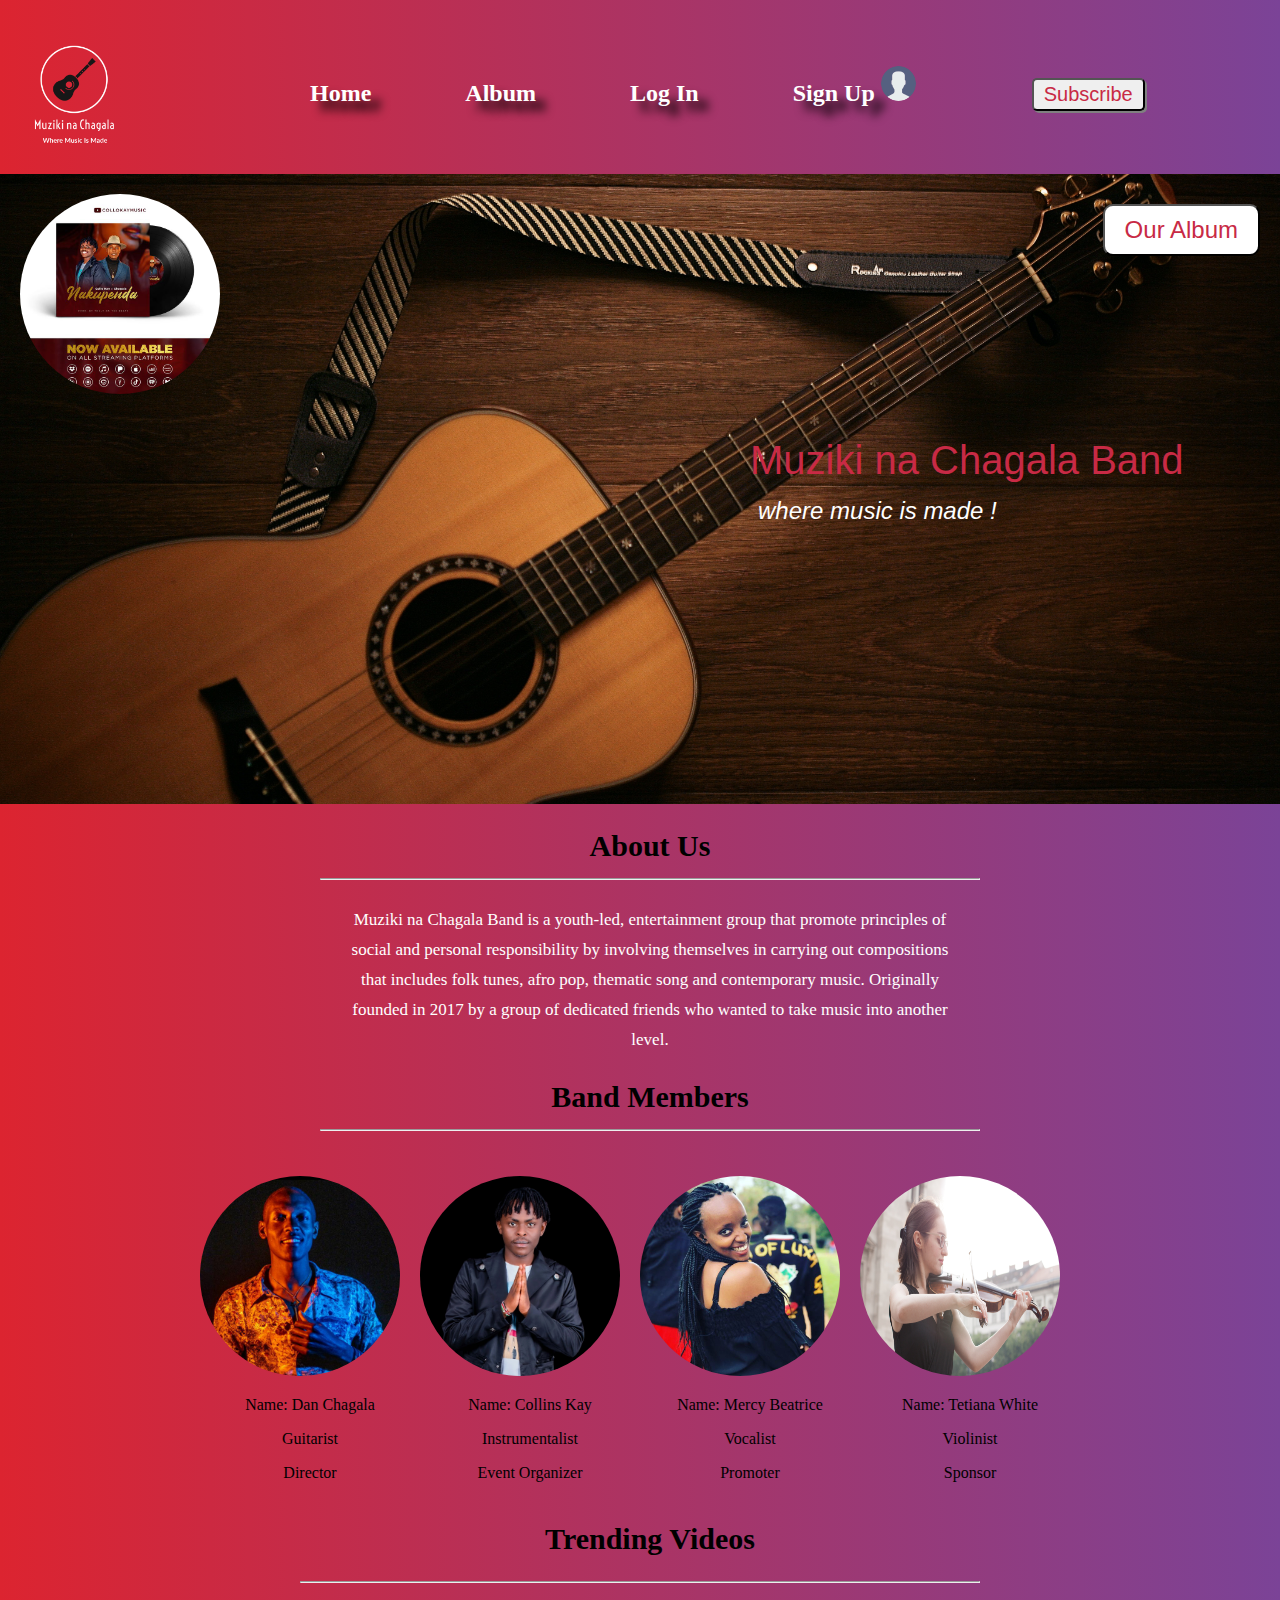
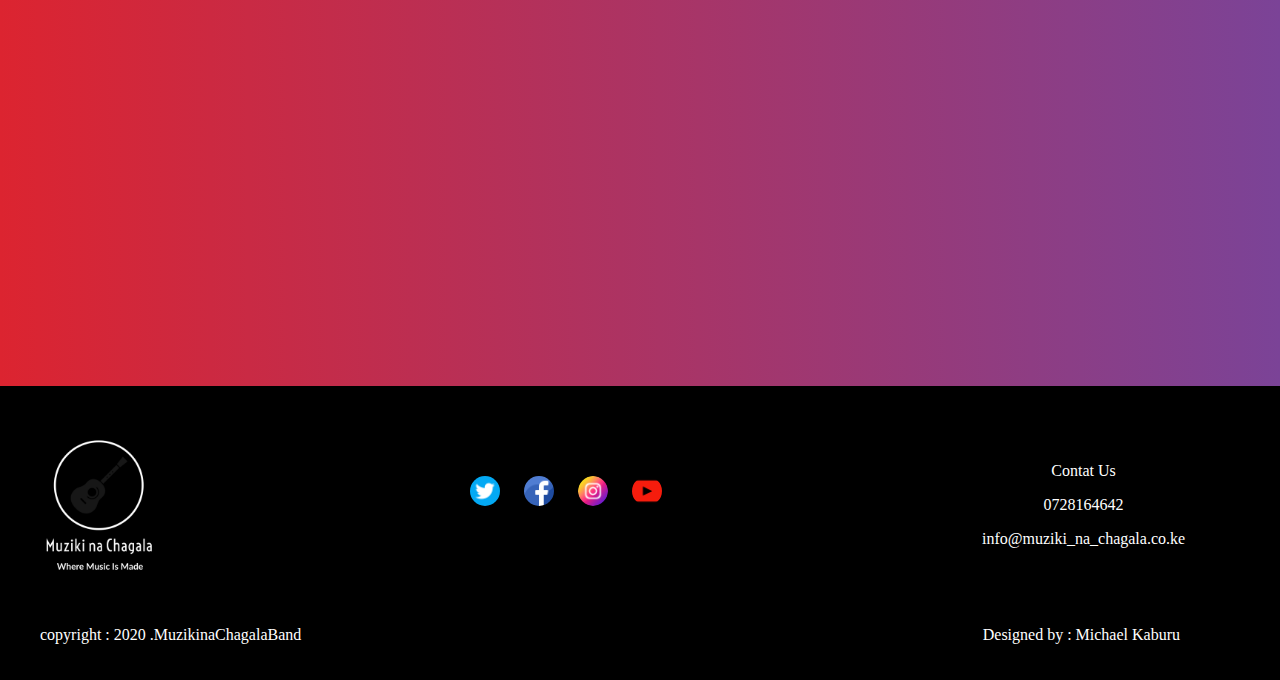
==== commit 689facb1: "google ads" ====
--- a/index.html
+++ b/index.html
@@ -7,6 +7,9 @@
     <meta name="viewport" content="width=device-width, initial-scale=1.0">
     <link rel="stylesheet" href="./assets/css/style.css">
     <title>Muziki Na Chagala</title>
+    <script async src="https://pagead2.googlesyndication.com/pagead/js/adsbygoogle.js?client=ca-pub-8516290931704318"
+     crossorigin="anonymous"></script>
+
 </head>
 
 <body>
@@ -40,7 +43,7 @@
     <!--header-->
     <header>
         <div>
-            <img src="./assets/images/album.jpg" alt="" width="200px" style="margin-left:20px ;">
+            <img id="album" src="./assets/images/album.jpg" alt="" width="200px" style="margin-left:20px ;">
             <a href="./assets/page2.html"><button><span>Our Album</span> </button></a>
             <div>
                 <p>Muziki na Chagala Band <br> <em>where music is made !</em></p>
@@ -103,9 +106,9 @@
                     <img src="./assets/images/Muziki-logo.png" alt="logo" width="200px">
                 </div><br>
                 <div class="footer-right1 ">
-                    <a href="#"><img id="icon" src="./assets/images/twitter.png" alt="twitter"></a>
-                    <a href=""><img id="icon" src="./assets/images/facebook.png" alt="facebook"></a>
-                    <a href=""><img id="icon" src="./assets/images/instagram.png" alt="instagram"></a>
+                    <a href="https://twitter.com/chagala_cohen?t=EIcSUcszL-p1Tkd7Zf5nUA&s=09"><img id="icon" src="./assets/images/twitter.png" alt="twitter"></a>
+                    <a href="https://www.facebook.com/profile.php?id=100009050324537"><img id="icon" src="./assets/images/facebook.png" alt="facebook"></a>
+                    <a href="https://www.instagram.com/muziki_na_chagala/"><img id="icon" src="./assets/images/instagram.png" alt="instagram"></a>
                     <a href="https://youtu.be/GKZ18TH_Us8"><img id="icon" src="./assets/images/youtube.png" alt="youtube"></a>
                 </div><br>
                 <div class="footer-right2 ">
@@ -120,6 +123,9 @@
         </div>
     </footer>
     <script src="./assets/js/index.js"></script>
+    <script async src="https://pagead2.googlesyndication.com/pagead/js/adsbygoogle.js?client=ca-pub-8516290931704318"
+     crossorigin="anonymous"></script>
+
 </body>
 
 </html>--- a/assets/css/style.css
+++ b/assets/css/style.css
@@ -119,6 +119,22 @@
     margin-top: 20px;
 }
 
+/*album animation*/
+@media (prefers-reduced-motion: no-preference) {
+    #album {
+      animation: App-logo-spin infinite 20s linear;
+    }
+  }
+
+  @keyframes App-logo-spin {
+    from {
+      transform: rotate(0deg);
+    }
+    to {
+      transform: rotate(360deg);
+    }
+  }
+
 div .images {
     text-align: center;
 }
@@ -167,7 +183,15 @@
     float: right;
 }
 
+.about{
+    width: 50%;
+    margin: 0 auto;
+    font-size: 30px;
+    line-height: 30px;
+    font-weight: semi-bold;
+}
 /*media query with max width 1200px*/
+
 @media screen and (max-width: 1200px) {
     nav #top-nav {
         display: flex;
@@ -239,7 +263,7 @@
 /*media query for max-width 1000px*/
 
 @media screen and (max-width: 1000px) {
-    body{
+    body {
         overflow: scroll;
     }
     nav #top-nav {
@@ -270,12 +294,10 @@
         color: #ffffff;
         padding-left: 5px;
     }
-
     div .images {
         text-align: center;
         font-size: 15px;
     }
-
     div img {
         margin-right: 20px;
         border-radius: 50%;
@@ -315,6 +337,7 @@
     }
 }
 
+
 /*media query with max-width 650px*/
 
 @media screen and (max-width: 650px) {
@@ -341,7 +364,6 @@
         font-size: 10px;
         cursor: pointer;
     }
-
     #logo {
         width: 80px;
         height: 80px;
